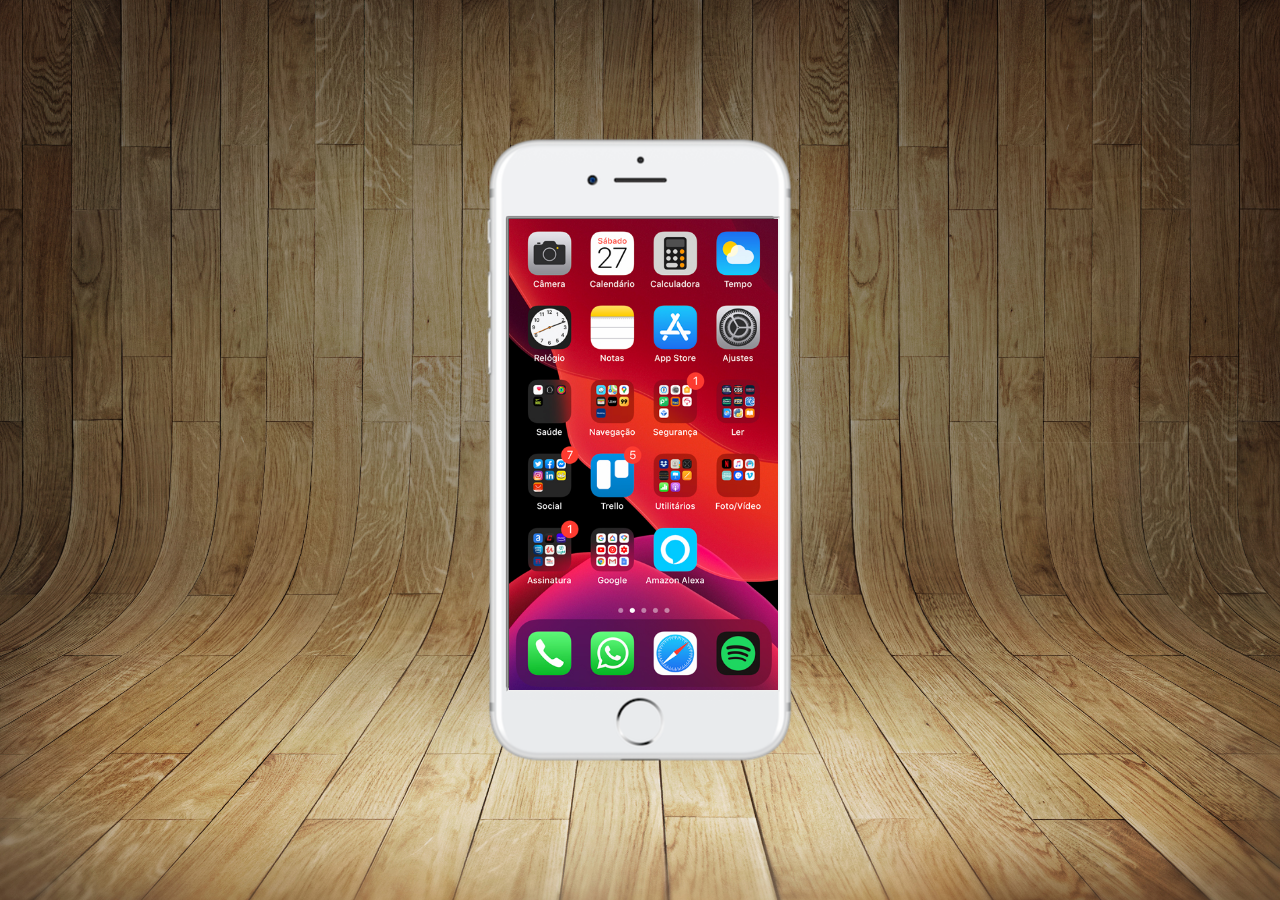
==== index.html @ d352e590 "criei a tela home" ====
<!DOCTYPE html>
<html lang="pt-br">
<head>
    <meta charset="UTF-8">
    <meta name="viewport" content="width=device-width, initial-scale=1.0">
    <link rel="shortcut icon" href="favicon.ico" type="image/x-icon">
    <link rel="stylesheet" href="estilos/style.css">
    <title>Projeto Redes Socias</title>
</head>
<body>
    <main>
        <section id="telefone">
            <iframe src="home.html" name="tela" id="tela"></iframe>
        </section>
        <section id="redes sociais">

        </section>
    </main>
    
</body>
</html>
---- estilos/style.css ----
@charset "UTF-8";

* {
    margin: 0px;
    padding: 0px;
    font-family: Arial, Helvetica, sans-serif;
}

html, body {
    height: 100vh;
    width: 100vw;
    background-color: black;
}
body{
    background: url('../imagens/fundo-madeira.jpg') no-repeat top center;
    background-size: cover;
    background-attachment: fixed;
}
main {
    height: 100vh;
    position: relative;
}
 section#telefone {
    position: absolute;
    top: 50%;
    left: 50%;
    transform: translate(-50%, -50%);

    height: 627px;
    width: 311px;
    background: url('../imagens/frame-iphone.png') no-repeat;
 }
 iframe#tela {
    position: relative;
    top: 80px;
    left: 22px;
    width: 269px;
    height: 471px;
 }
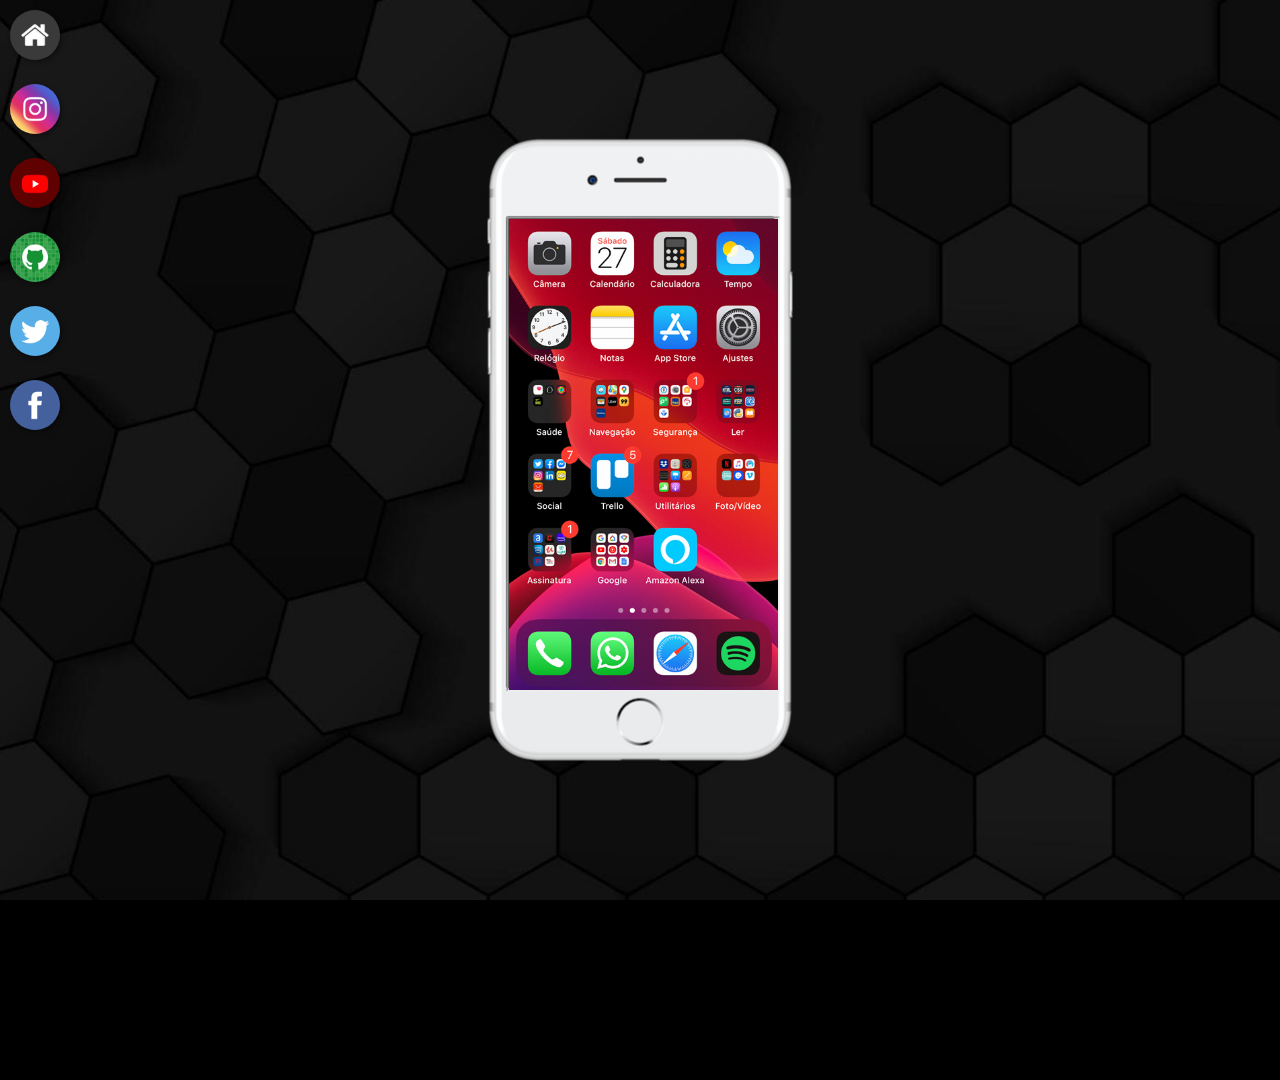
==== commit bfebc6ac: "criei botões na lateral" ====
--- a/index.html
+++ b/index.html
@@ -10,9 +10,17 @@
 <body>
     <main>
         <section id="telefone">
-            <iframe src="home.html" name="tela" id="tela"></iframe>
+            <iframe src="home.html" name="tela" id="tela">
+                Seu navegador não é compativel com isso.
+            </iframe>
         </section>
-        <section id="redes sociais">
+        <section id="redes-sociais">
+            <a href="#" target="tela"><img src="imagens/logo-home.jpg" alt="Home"></a> <br>
+            <a href="#" target="tela"><img src="imagens/logo-instagram.jpg" alt="Instagram"></a> <br>
+            <a href="#" target="tela"><img src="imagens/logo-youtube.jpg" alt="Youtube"></a> <br>
+            <a href="#" target="tela"><img src="imagens/logo-github.jpg" alt="Github"></a> <br>
+            <a href="#" target="tela"><img src="imagens/logo-twitter.jpg" alt="Twitter"></a> <br>
+            <a href="#" target="tela"><img src="imagens/logo-facebook.jpg" alt="Facebook"></a>
 
         </section>
     </main>
--- a/estilos/style.css
+++ b/estilos/style.css
@@ -7,12 +7,12 @@
 }
 
 html, body {
-    height: 100vh;
+    height: 120vh;
     width: 100vw;
     background-color: black;
 }
 body{
-    background: url('../imagens/fundo-madeira.jpg') no-repeat top center;
+    background: url('../imagens/fundo\ black.jpg') no-repeat top center;
     background-size: cover;
     background-attachment: fixed;
 }
@@ -36,4 +36,20 @@
     left: 22px;
     width: 269px;
     height: 471px;
+ }
+ section#redes-sociais {
+    text-align: l;
+ }
+ section#redes-sociais img {
+    width: 50px;
+    margin: 10px;
+    border-radius: 50%;
+    box-shadow: 2px 2px 5px rgba(0, 0, 0, 0.400);
+    box-sizing: border-box;
+ }
+ section#redes-sociais img:hover {
+    border: 2px solid rgba(255, 255, 255, 0.637);
+    transform: translate(-3px, -3px);
+    box-shadow: 5px 5px 10px rgba(0, 0, 0, 0.616);
+    transition: transform 0.3s, ;
  }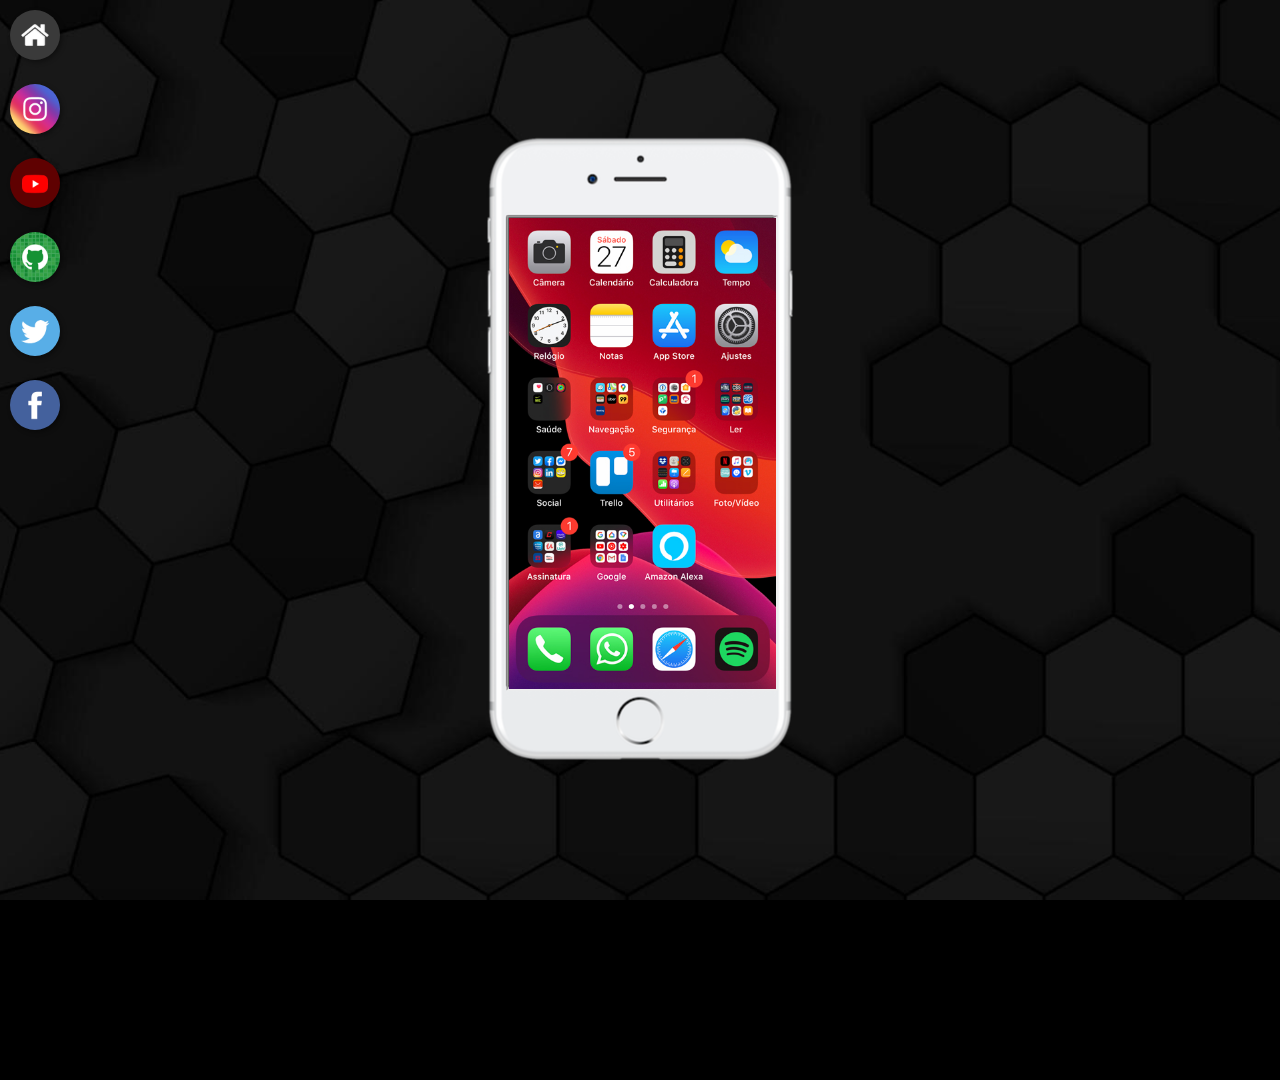
==== commit a856a099: "aplicações de links" ====
--- a/index.html
+++ b/index.html
@@ -15,9 +15,9 @@
             </iframe>
         </section>
         <section id="redes-sociais">
-            <a href="#" target="tela"><img src="imagens/logo-home.jpg" alt="Home"></a> <br>
+            <a href="home.html" target="tela"><img src="imagens/logo-home.jpg" alt="Home"></a> <br>
             <a href="#" target="tela"><img src="imagens/logo-instagram.jpg" alt="Instagram"></a> <br>
-            <a href="#" target="tela"><img src="imagens/logo-youtube.jpg" alt="Youtube"></a> <br>
+            <a href="youtube.html" target="tela"><img src="imagens/logo-youtube.jpg" alt="Youtube"></a> <br>
             <a href="#" target="tela"><img src="imagens/logo-github.jpg" alt="Github"></a> <br>
             <a href="#" target="tela"><img src="imagens/logo-twitter.jpg" alt="Twitter"></a> <br>
             <a href="#" target="tela"><img src="imagens/logo-facebook.jpg" alt="Facebook"></a>
--- a/estilos/style.css
+++ b/estilos/style.css
@@ -4,6 +4,7 @@
     margin: 0px;
     padding: 0px;
     font-family: Arial, Helvetica, sans-serif;
+    
 }
 
 html, body {
@@ -15,6 +16,7 @@
     background: url('../imagens/fundo\ black.jpg') no-repeat top center;
     background-size: cover;
     background-attachment: fixed;
+    overflow: hidden;
 }
 main {
     height: 100vh;
@@ -26,19 +28,21 @@
     left: 50%;
     transform: translate(-50%, -50%);
 
-    height: 627px;
+    height: 629px;
     width: 311px;
     background: url('../imagens/frame-iphone.png') no-repeat;
+    
  }
  iframe#tela {
     position: relative;
     top: 80px;
     left: 22px;
-    width: 269px;
+    width: 267px;
     height: 471px;
+    overflow: hidden;
  }
  section#redes-sociais {
-    text-align: l;
+    text-align: light;
  }
  section#redes-sociais img {
     width: 50px;
